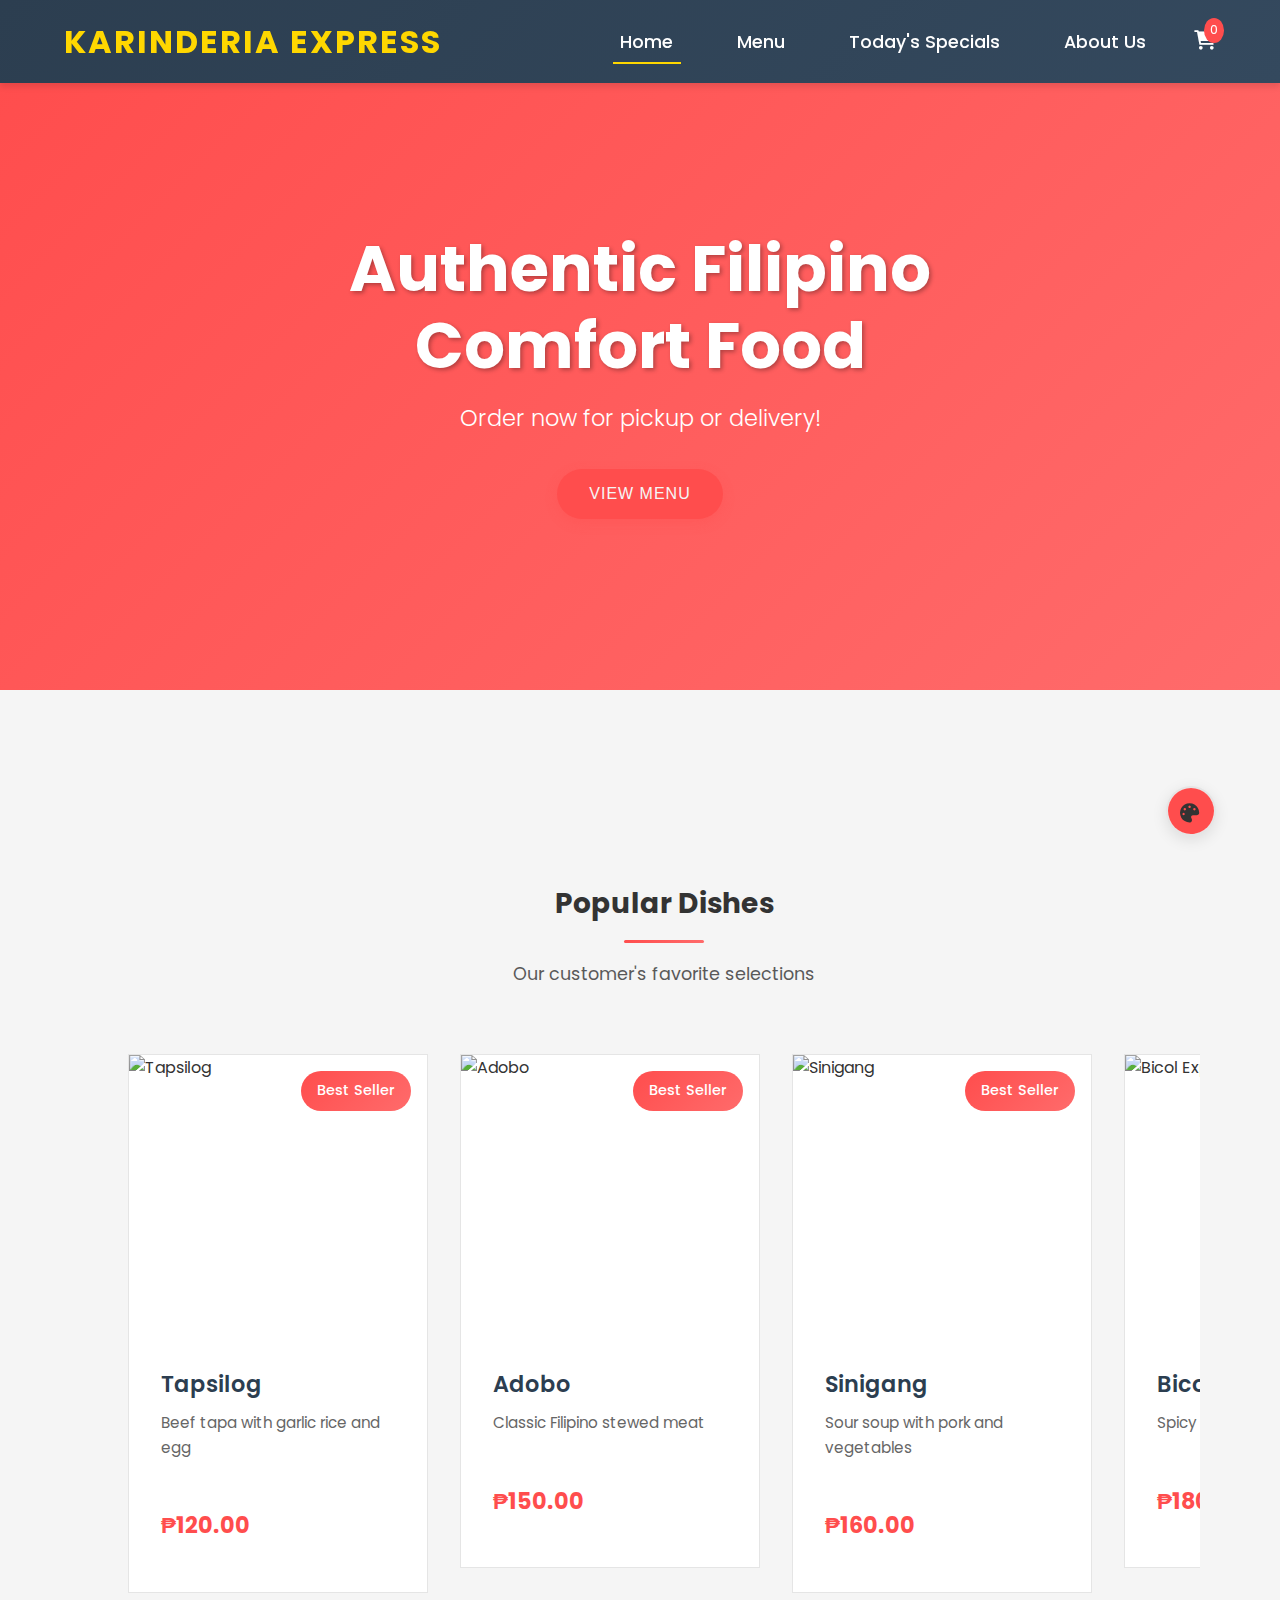
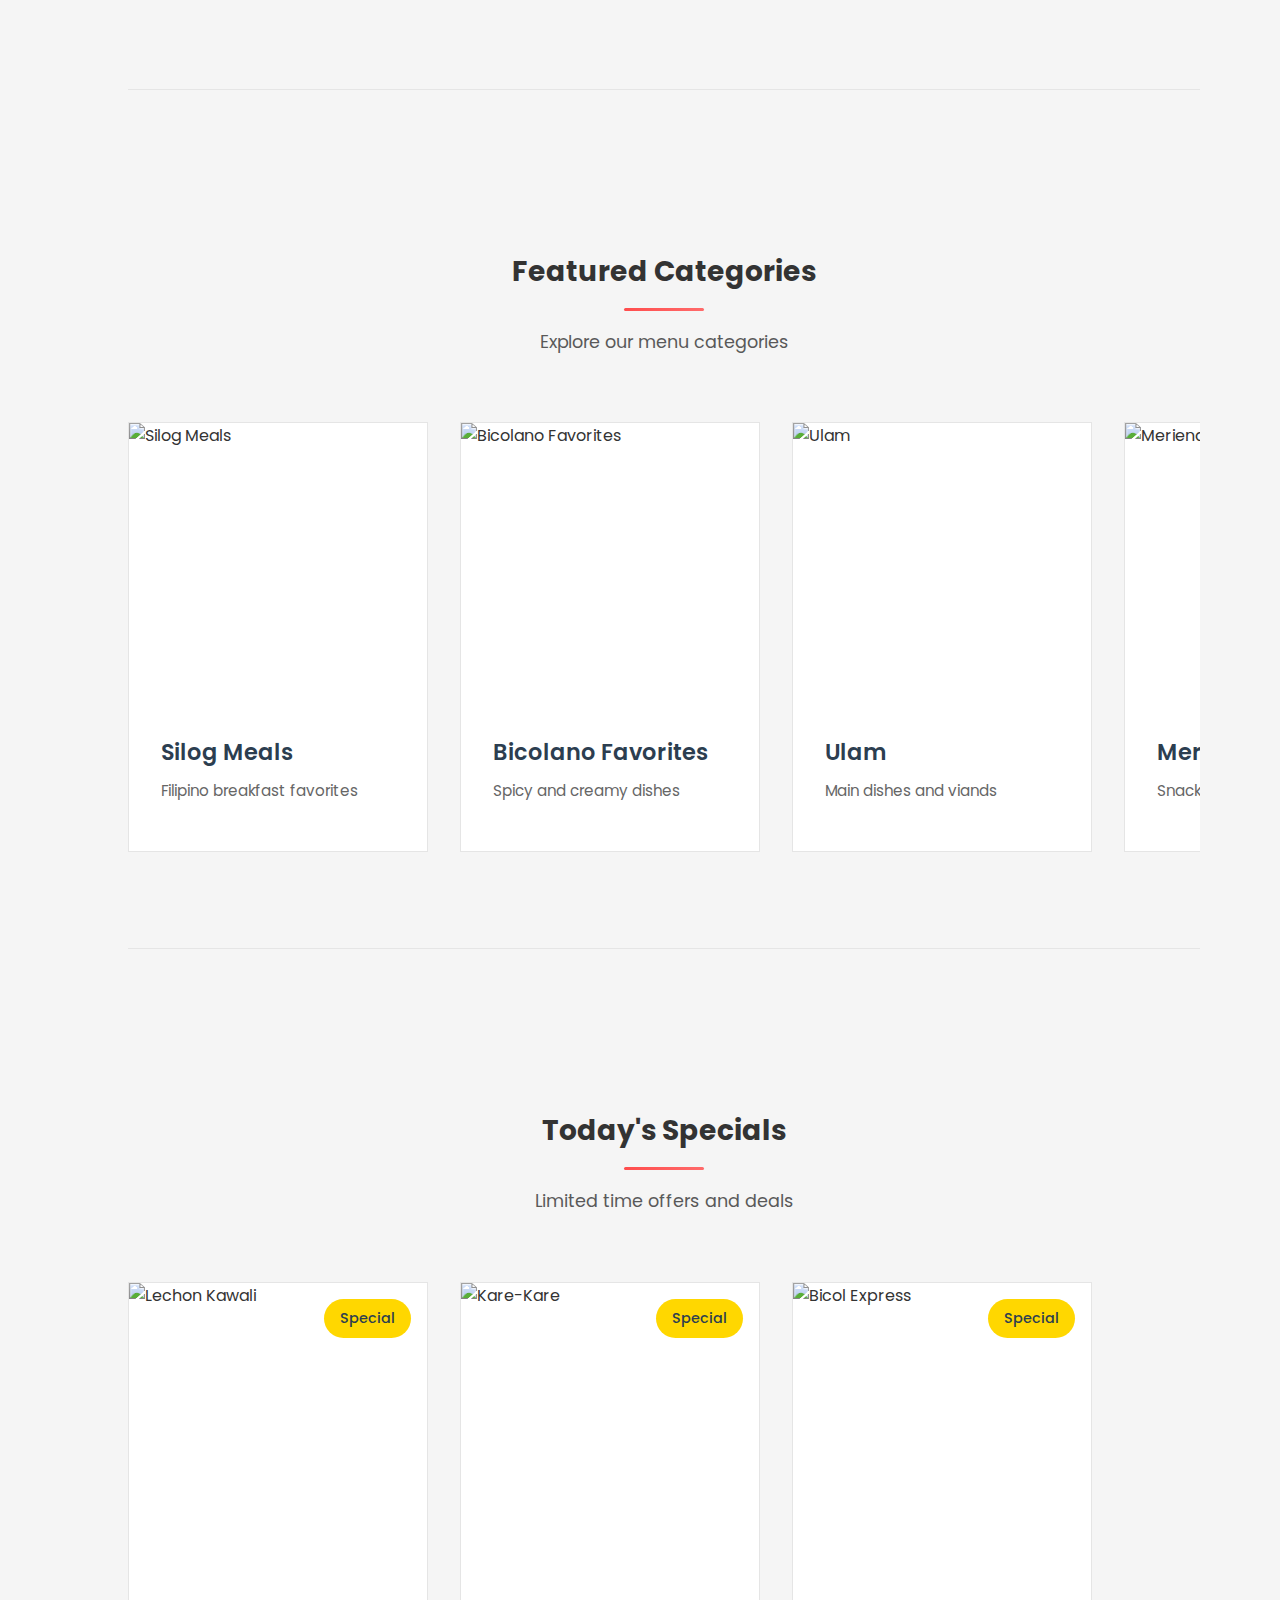
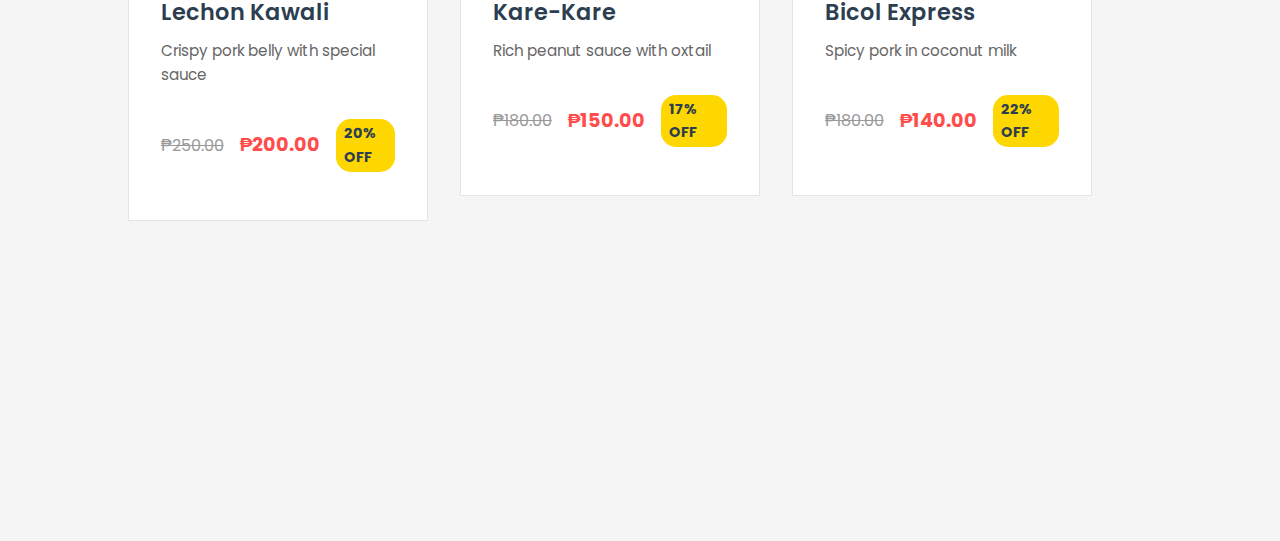
==== index.html @ ef13ce7a "Add files via upload" ====
<!DOCTYPE html>
<html lang="en">

<head>
    <meta charset="UTF-8">
    <meta name="viewport" content="width=device-width, initial-scale=1.0">
    <title>Karinderia Express | Local Filipino Comfort Food</title>
    <link rel="stylesheet" href="styles.css">
    <link rel="stylesheet" href="https://cdnjs.cloudflare.com/ajax/libs/font-awesome/6.0.0/css/all.min.css">
    <link href="https://fonts.googleapis.com/css2?family=Poppins:wght@300;400;500;600;700&display=swap"
        rel="stylesheet">
</head>

<body>
    <!-- Header/Navigation -->
    <header>
        <nav class="main-nav">
            <div class="logo">
                <h1>Karinderia Express</h1>
            </div>
            <div class="nav-links">
                <a href="index.html" class="active">Home</a>
                <a href="menu.html">Menu</a>
                <a href="specials.html">Today's Specials</a>
                <a href="about.html">About Us</a>
                <div class="cart-icon">
                    <span class="cart-count">0</span>
                    <i class="fas fa-shopping-cart"></i>
                </div>
            </div>
        </nav>
    </header>

    <!-- Hero Section -->
    <section class="hero">
        <div class="hero-content">
            <h2>Authentic Filipino Comfort Food</h2>
            <p>Order now for pickup or delivery!</p>
            <button class="btn btn-primary">View Menu</button>
        </div>
    </section>

    <!-- Featured Categories -->
    <section class="featured-categories">
        <div class="grid-container">
            <div class="menu-category-section">
                <h3 class="section-title">Popular Dishes</h3>
                <p class="section-description">Our customer's favorite selections</p>
                <div class="category-scroll">
                    <div class="card">
                        <div class="card-image">
                            <img src="https://via.placeholder.com/300x200.png?text=Tapsilog" alt="Tapsilog">
                            <span class="badge badge-primary">Best Seller</span>
                            <div class="item-overlay">
                                <button class="btn btn-primary" onclick="scrollToSection('silog-meals')">Add to
                                    Cart</button>
                            </div>
                        </div>
                        <div class="card-content">
                            <h4 class="card-title">Tapsilog</h4>
                            <p class="card-description">Beef tapa with garlic rice and egg</p>
                            <div class="price-container">
                                <span class="price">₱120.00</span>
                            </div>
                        </div>
                    </div>
                    <div class="card">
                        <div class="card-image">
                            <img src="https://via.placeholder.com/300x200.png?text=Adobo" alt="Adobo">
                            <span class="badge badge-primary">Best Seller</span>
                            <div class="item-overlay">
                                <button class="btn btn-primary" onclick="scrollToSection('ulam')">Add to Cart</button>
                            </div>
                        </div>
                        <div class="card-content">
                            <h4 class="card-title">Adobo</h4>
                            <p class="card-description">Classic Filipino stewed meat</p>
                            <div class="price-container">
                                <span class="price">₱150.00</span>
                            </div>
                        </div>
                    </div>
                    <div class="card">
                        <div class="card-image">
                            <img src="https://via.placeholder.com/300x200.png?text=Sinigang" alt="Sinigang">
                            <span class="badge badge-primary">Best Seller</span>
                            <div class="item-overlay">
                                <button class="btn btn-primary" onclick="scrollToSection('ulam')">Add to Cart</button>
                            </div>
                        </div>
                        <div class="card-content">
                            <h4 class="card-title">Sinigang</h4>
                            <p class="card-description">Sour soup with pork and vegetables</p>
                            <div class="price-container">
                                <span class="price">₱160.00</span>
                            </div>
                        </div>
                    </div>
                    <div class="card">
                        <div class="card-image">
                            <img src="https://via.placeholder.com/300x200.png?text=Bicol+Express" alt="Bicol Express">
                            <span class="badge badge-primary">Best Seller</span>
                            <div class="item-overlay">
                                <button class="btn btn-primary" onclick="scrollToSection('bicolano-favorites')">Add to
                                    Cart</button>
                            </div>
                        </div>
                        <div class="card-content">
                            <h4 class="card-title">Bicol Express</h4>
                            <p class="card-description">Spicy pork in coconut milk</p>
                            <div class="price-container">
                                <span class="price">₱180.00</span>
                            </div>
                        </div>
                    </div>
                </div>
            </div>

            <!-- Featured Categories -->
            <div class="menu-category-section">
                <h3 class="section-title">Featured Categories</h3>
                <p class="section-description">Explore our menu categories</p>
                <div class="category-scroll">
                    <div class="card">
                        <div class="card-image">
                            <img src="https://via.placeholder.com/300x200.png?text=Silog+Meals" alt="Silog Meals">
                            <div class="item-overlay">
                                <button class="btn btn-primary" onclick="scrollToSection('silog-meals')">View
                                    Menu</button>
                            </div>
                        </div>
                        <div class="card-content">
                            <h4 class="card-title">Silog Meals</h4>
                            <p class="card-description">Filipino breakfast favorites</p>
                        </div>
                    </div>
                    <div class="card">
                        <div class="card-image">
                            <img src="https://via.placeholder.com/300x200.png?text=Bicolano+Favorites"
                                alt="Bicolano Favorites">
                            <div class="item-overlay">
                                <button class="btn btn-primary" onclick="scrollToSection('bicolano-favorites')">View
                                    Menu</button>
                            </div>
                        </div>
                        <div class="card-content">
                            <h4 class="card-title">Bicolano Favorites</h4>
                            <p class="card-description">Spicy and creamy dishes</p>
                        </div>
                    </div>
                    <div class="card">
                        <div class="card-image">
                            <img src="https://via.placeholder.com/300x200.png?text=Ulam" alt="Ulam">
                            <div class="item-overlay">
                                <button class="btn btn-primary" onclick="scrollToSection('ulam')">View Menu</button>
                            </div>
                        </div>
                        <div class="card-content">
                            <h4 class="card-title">Ulam</h4>
                            <p class="card-description">Main dishes and viands</p>
                        </div>
                    </div>
                    <div class="card">
                        <div class="card-image">
                            <img src="https://via.placeholder.com/300x200.png?text=Merienda" alt="Merienda">
                            <div class="item-overlay">
                                <button class="btn btn-primary" onclick="scrollToSection('merienda')">View Menu</button>
                            </div>
                        </div>
                        <div class="card-content">
                            <h4 class="card-title">Merienda</h4>
                            <p class="card-description">Snacks and light meals</p>
                        </div>
                    </div>
                </div>
            </div>

            <!-- Today's Specials -->
            <div class="menu-category-section">
                <h3 class="section-title">Today's Specials</h3>
                <p class="section-description">Limited time offers and deals</p>
                <div class="category-scroll">
                    <div class="card">
                        <div class="card-image">
                            <img src="https://via.placeholder.com/300x200.png?text=Lechon+Kawali" alt="Lechon Kawali">
                            <span class="badge badge-accent">Special</span>
                            <div class="item-overlay">
                                <button class="btn btn-primary" onclick="scrollToSection('specials')">Add to
                                    Cart</button>
                            </div>
                        </div>
                        <div class="card-content">
                            <h4 class="card-title">Lechon Kawali</h4>
                            <p class="card-description">Crispy pork belly with special sauce</p>
                            <div class="price-container">
                                <span class="original-price">₱250.00</span>
                                <span class="special-price">₱200.00</span>
                                <span class="discount">20% OFF</span>
                            </div>
                        </div>
                    </div>
                    <div class="card">
                        <div class="card-image">
                            <img src="https://via.placeholder.com/300x200.png?text=Kare-Kare" alt="Kare-Kare">
                            <span class="badge badge-accent">Special</span>
                            <div class="item-overlay">
                                <button class="btn btn-primary" onclick="scrollToSection('specials')">Add to
                                    Cart</button>
                            </div>
                        </div>
                        <div class="card-content">
                            <h4 class="card-title">Kare-Kare</h4>
                            <p class="card-description">Rich peanut sauce with oxtail</p>
                            <div class="price-container">
                                <span class="original-price">₱180.00</span>
                                <span class="special-price">₱150.00</span>
                                <span class="discount">17% OFF</span>
                            </div>
                        </div>
                    </div>
                    <div class="card">
                        <div class="card-image">
                            <img src="https://via.placeholder.com/300x200.png?text=Bicol+Express" alt="Bicol Express">
                            <span class="badge badge-accent">Special</span>
                            <div class="item-overlay">
                                <button class="btn btn-primary" onclick="scrollToSection('specials')">Add to
                                    Cart</button>
                            </div>
                        </div>
                        <div class="card-content">
                            <h4 class="card-title">Bicol Express</h4>
                            <p class="card-description">Spicy pork in coconut milk</p>
                            <div class="price-container">
                                <span class="original-price">₱180.00</span>
                                <span class="special-price">₱140.00</span>
                                <span class="discount">22% OFF</span>
                            </div>
                        </div>
                    </div>
                </div>
            </div>
        </div>
    </section>

    <!-- Theme Switcher -->
    <div class="theme-switcher collapsed">
        <div class="theme-buttons">
            <button class="theme-btn active" onclick="setTheme('light')" title="Light Mode">
                <i class="fas fa-sun"></i>
            </button>
            <button class="theme-btn" onclick="setTheme('dark')" title="Dark Mode">
                <i class="fas fa-moon"></i>
            </button>
            <button class="theme-btn" onclick="setTheme('contrast')" title="High Contrast Mode">
                <i class="fas fa-adjust"></i>
            </button>
        </div>
        <button class="theme-toggle" onclick="toggleThemeSwitcher()">
            <i class="fas fa-palette"></i>
        </button>
    </div>

    <!-- Cart Sidebar -->
    <div class="cart-sidebar">
        <div class="cart-header">
            <h3>Your Order</h3>
            <button class="close-cart" onclick="closeCart()">
                <i class="fas fa-times"></i>
            </button>
        </div>
        <div class="cart-items">
            <!-- Cart items will be dynamically added -->
        </div>
        <div class="cart-summary">
            <div class="subtotal">
                <span>Subtotal:</span>
                <span>₱0.00</span>
            </div>
            <div class="delivery-fee">
                <span>Delivery Fee:</span>
                <span>₱50.00</span>
            </div>
            <div class="total">
                <span>Total:</span>
                <span>₱0.00</span>
            </div>
        </div>
        <button class="btn btn-primary checkout-btn">Proceed to Checkout</button>
    </div>

    <!-- Item Overview Modal -->
    <div class="item-modal" id="itemModal">
        <div class="modal-overlay"></div>
        <div class="modal-content">
            <button class="modal-close">
                <i class="fas fa-times"></i>
            </button>
            <div class="modal-body">
                <div class="modal-image">
                    <img src="" alt="">
                </div>
                <div class="modal-details">
                    <h2 class="modal-title"></h2>
                    <p class="modal-description"></p>
                    <div class="modal-price"></div>
                    <div class="quantity-controls">
                        <button class="quantity-btn minus">
                            <i class="fas fa-minus"></i>
                        </button>
                        <span class="quantity-value">1</span>
                        <button class="quantity-btn plus">
                            <i class="fas fa-plus"></i>
                        </button>
                    </div>
                    <button class="btn btn-primary add-to-cart-modal">Add to Cart</button>
                </div>
            </div>
        </div>
    </div>

    <script src="script.js"></script>
</body>

</html>
---- styles.css ----
/* Global Styles */
:root {
    --primary-color: #FF4D4D;
    --secondary-color: #2C3E50;
    --accent-color: #FFD700;
    --text-color: #333;
    --light-bg: #F5F5F5;
    --dark-bg: #1A1A1A;
    --gradient-primary: linear-gradient(135deg, #FF4D4D, #FF6B6B);
    --gradient-dark: linear-gradient(135deg, #2C3E50, #34495E);
    --shadow: 0 4px 6px rgba(0, 0, 0, 0.1);
    --transition: all 0.3s ease;
    --spacing-xs: 0.5rem;
    --spacing-sm: 1rem;
    --spacing-md: 2rem;
    --spacing-lg: 4rem;
    --spacing-xl: 6rem;
    --card-bg: #ffffff;
    --card-border: #e5e5e5;
    --hover-shadow: 0 8px 24px rgba(0, 0, 0, 0.12);
    --section-padding: var(--spacing-xl) 5%;
    --container-width: 1200px;

    /* Theme 1: Warm Filipino */
    --theme-1-primary: #E65100;
    --theme-1-secondary: #FF8F00;
    --theme-1-accent: #FFB74D;
    --theme-1-background: #FFF3E0;
    --theme-1-text: #212121;
    --theme-1-card: #FFFFFF;

    /* Theme 2: Fresh Bicol */
    --theme-2-primary: #2E7D32;
    --theme-2-secondary: #4CAF50;
    --theme-2-accent: #81C784;
    --theme-2-background: #E8F5E9;
    --theme-2-text: #1B5E20;
    --theme-2-card: #FFFFFF;

    /* Theme 3: Modern Metro */
    --theme-3-primary: #1976D2;
    --theme-3-secondary: #2196F3;
    --theme-3-accent: #64B5F6;
    --theme-3-background: #E3F2FD;
    --theme-3-text: #0D47A1;
    --theme-3-card: #FFFFFF;

    /* Light Mode (Default) */
    --primary-color: #FF4D4D;
    --secondary-color: #2C3E50;
    --accent-color: #FFD700;
    --text-color: #333;
    --background-color: #F5F5F5;
    --card-bg: #FFFFFF;
    --card-border: #e5e5e5;
    --shadow-color: rgba(0, 0, 0, 0.1);
    --hover-shadow: rgba(0, 0, 0, 0.12);
}

/* Dark Mode */
.theme-dark {
    --primary-color: #FF6B6B;
    --secondary-color: #ECF0F1;
    --accent-color: #FFD700;
    --text-color: #FFFFFF;
    --background-color: #1A1A1A;
    --card-bg: #2D2D2D;
    --card-border: #404040;
    --shadow-color: rgba(0, 0, 0, 0.3);
    --hover-shadow: rgba(0, 0, 0, 0.4);
}

/* High Contrast Mode */
.theme-contrast {
    --primary-color: #FF0000;
    --secondary-color: #000000;
    --accent-color: #FFFF00;
    --text-color: #000000;
    --background-color: #FFFFFF;
    --card-bg: #FFFFFF;
    --card-border: #000000;
    --shadow-color: rgba(0, 0, 0, 0.5);
    --hover-shadow: rgba(0, 0, 0, 0.7);
}

* {
    margin: 0;
    padding: 0;
    box-sizing: border-box;
}

body {
    font-family: 'Poppins', sans-serif;
    line-height: 1.6;
    color: var(--text-color);
    background-color: var(--background-color);
}

/* Header/Navigation */
.main-nav {
    background: var(--gradient-dark);
    padding: var(--spacing-sm) 5%;
    display: flex;
    justify-content: space-between;
    align-items: center;
    position: fixed;
    width: 100%;
    top: 0;
    z-index: 1000;
    box-shadow: var(--shadow);
}

.logo h1 {
    color: var(--accent-color);
    font-size: 2rem;
    font-weight: 700;
    text-transform: uppercase;
    letter-spacing: 2px;
}

.nav-links {
    display: flex;
    gap: var(--spacing-md);
    align-items: center;
}

.nav-links a {
    color: white;
    text-decoration: none;
    font-weight: 500;
    font-size: 1.1rem;
    transition: var(--transition);
    position: relative;
    padding: var(--spacing-xs) var(--spacing-sm);
}

.nav-links a::after {
    content: '';
    position: absolute;
    bottom: 0;
    left: 50%;
    width: 0;
    height: 2px;
    background: var(--accent-color);
    transition: var(--transition);
    transform: translateX(-50%);
}

.nav-links a:hover::after,
.nav-links a.active::after {
    width: 80%;
}

.cart-icon {
    position: relative;
    color: white;
    cursor: pointer;
    font-size: 1.2rem;
}

.cart-count {
    position: absolute;
    top: -8px;
    right: -8px;
    background: var(--primary-color);
    color: white;
    font-size: 0.8rem;
    padding: 2px 6px;
    border-radius: 50%;
}

/* Hero Sections */
.hero,
.menu-hero,
.specials-hero,
.about-hero {
    height: 70vh;
    background: var(--gradient-primary);
    display: flex;
    align-items: center;
    justify-content: center;
    text-align: center;
    color: white;
    margin-top: 60px;
    position: relative;
    overflow: hidden;
    padding: var(--spacing-lg);
}

.hero-content {
    z-index: 1;
    max-width: 800px;
}

.hero-content h2 {
    font-size: 4rem;
    font-weight: 700;
    margin-bottom: var(--spacing-sm);
    text-shadow: 2px 2px 4px rgba(0, 0, 0, 0.3);
    line-height: 1.2;
}

.hero-content p {
    font-size: 1.4rem;
    margin-bottom: var(--spacing-md);
    font-weight: 300;
}

/* Featured Categories */
.featured-categories {
    display: grid;
    grid-template-columns: repeat(auto-fit, minmax(250px, 1fr));
    gap: 2rem;
    padding: 4rem 5%;
}

.category-card {
    background: white;
    border-radius: 10px;
    overflow: hidden;
    box-shadow: var(--shadow);
    transition: var(--transition);
}

.category-card:hover {
    transform: translateY(-5px);
    box-shadow: 0 6px 12px rgba(0, 0, 0, 0.15);
}

.category-card img {
    width: 100%;
    height: 200px;
    object-fit: cover;
}

.category-card h3 {
    padding: 1rem;
    color: var(--secondary-color);
    font-size: 1.5rem;
}

.category-card ul {
    list-style: none;
    padding: 0 1rem 1rem;
}

.category-card li {
    margin-bottom: 0.5rem;
    color: var(--text-color);
}

/* Menu Section */
.menu-section {
    padding: 4rem 5%;
}

.menu-categories {
    padding: var(--spacing-xl) 5%;
}

.category-filters {
    display: flex;
    justify-content: center;
    gap: var(--spacing-sm);
    margin-bottom: var(--spacing-lg);
    flex-wrap: wrap;
}

.filter-btn {
    padding: var(--spacing-sm) var(--spacing-md);
    border: 1px solid var(--card-border);
    background: var(--card-bg);
    color: var(--secondary-color);
    border-radius: 25px;
    cursor: pointer;
    transition: var(--transition);
    font-weight: 500;
    font-size: 0.95rem;
    text-transform: uppercase;
    letter-spacing: 1px;
}

.filter-btn.active,
.filter-btn:hover {
    background: var(--gradient-primary);
    color: white;
    transform: translateY(-2px);
    border-color: transparent;
    box-shadow: 0 4px 12px rgba(255, 77, 77, 0.3);
}

.menu-grid {
    display: grid;
    grid-template-columns: repeat(auto-fit, minmax(300px, 1fr));
    gap: var(--spacing-lg);
}

.menu-category-section {
    margin-bottom: var(--spacing-xl);
    padding: var(--spacing-lg) 0;
    border-bottom: 1px solid var(--card-border);
}

.menu-category-section:last-child {
    border-bottom: none;
}

.category-title {
    font-size: 2.2rem;
    color: var(--secondary-color);
    margin-bottom: var(--spacing-lg);
    font-weight: 700;
    text-align: center;
    position: relative;
    padding-bottom: var(--spacing-sm);
}

.category-title::after {
    content: '';
    position: absolute;
    bottom: 0;
    left: 50%;
    transform: translateX(-50%);
    width: 60px;
    height: 3px;
    background: var(--gradient-primary);
    border-radius: 2px;
}

.menu-items {
    display: grid;
    grid-template-columns: repeat(auto-fit, minmax(300px, 1fr));
    gap: var(--spacing-lg);
    padding: var(--spacing-md) 0;
}

.menu-item {
    background: var(--card-bg);
    border-radius: 12px;
    overflow: hidden;
    box-shadow: var(--shadow);
    transition: var(--transition);
    border: 1px solid var(--card-border);
    position: relative;
}

.menu-item:hover {
    transform: translateY(-5px);
    box-shadow: var(--hover-shadow);
    border-color: var(--primary-color);
}

.item-image {
    position: relative;
    height: 280px;
    overflow: hidden;
}

.item-image img {
    width: 100%;
    height: 100%;
    object-fit: cover;
    transition: transform 0.5s ease;
}

.menu-item:hover .item-image img {
    transform: scale(1.05);
}

.item-overlay {
    position: absolute;
    top: 0;
    left: 0;
    width: 100%;
    height: 100%;
    background: rgba(0, 0, 0, 0.3);
    display: flex;
    align-items: center;
    justify-content: center;
    opacity: 0;
    transition: var(--transition);
}

.menu-item:hover .item-overlay {
    opacity: 1;
}

.add-to-cart {
    padding: var(--spacing-sm) var(--spacing-md);
    background: var(--gradient-primary);
    color: white;
    border: none;
    border-radius: 25px;
    cursor: pointer;
    transition: var(--transition);
    font-weight: 500;
    font-size: 1rem;
    text-transform: uppercase;
    letter-spacing: 1px;
    box-shadow: 0 4px 12px rgba(255, 77, 77, 0.3);
}

.add-to-cart:hover {
    transform: scale(1.05);
    box-shadow: 0 6px 16px rgba(255, 77, 77, 0.4);
}

.item-details {
    padding: var(--spacing-md);
    background: var(--card-bg);
}

.item-details h4 {
    color: var(--secondary-color);
    font-size: 1.3rem;
    margin-bottom: var(--spacing-xs);
    font-weight: 600;
    letter-spacing: 0.5px;
}

.item-details p {
    color: #666;
    margin-bottom: var(--spacing-sm);
    font-size: 0.95rem;
    line-height: 1.6;
}

.price {
    color: var(--primary-color);
    font-weight: 700;
    font-size: 1.4rem;
    display: block;
    margin-top: var(--spacing-sm);
}

/* Specials Section */
.specials-hero {
    background: var(--gradient-dark);
}

.special-card {
    background: white;
    border-radius: 10px;
    overflow: hidden;
    box-shadow: var(--shadow);
    margin-bottom: 2rem;
}

.special-card.featured {
    max-width: 800px;
    margin: 0 auto 2rem;
}

.special-badge {
    position: absolute;
    top: 1rem;
    right: 1rem;
    background: var(--gradient-primary);
    color: white;
    padding: 0.5rem 1rem;
    border-radius: 25px;
    font-size: 0.9rem;
}

.special-image {
    position: relative;
    height: 300px;
}

.special-image img {
    width: 100%;
    height: 100%;
    object-fit: cover;
}

.special-details {
    padding: 1.5rem;
}

.price-container {
    display: flex;
    align-items: center;
    gap: 1rem;
    margin: 1rem 0;
}

.original-price {
    text-decoration: line-through;
    color: #999;
}

.special-price {
    color: var(--primary-color);
    font-weight: bold;
    font-size: 1.2rem;
}

.discount {
    background: var(--accent-color);
    color: var(--secondary-color);
    padding: 0.2rem 0.5rem;
    border-radius: 15px;
    font-size: 0.9rem;
    font-weight: bold;
}

/* About Section */
.our-story {
    padding: 4rem 5%;
    background: white;
}

.story-content {
    display: grid;
    grid-template-columns: 1fr 1fr;
    gap: 4rem;
    align-items: center;
}

.story-text h3 {
    color: var(--secondary-color);
    margin-bottom: 1.5rem;
    font-size: 2rem;
}

.story-image img {
    width: 100%;
    border-radius: 10px;
    box-shadow: var(--shadow);
}

.values-grid {
    display: grid;
    grid-template-columns: repeat(auto-fit, minmax(250px, 1fr));
    gap: 2rem;
    padding: 2rem 5%;
}

.value-card {
    background: white;
    padding: 2rem;
    border-radius: 10px;
    text-align: center;
    box-shadow: var(--shadow);
    transition: var(--transition);
}

.value-card:hover {
    transform: translateY(-5px);
}

.value-card i {
    font-size: 2.5rem;
    color: var(--primary-color);
    margin-bottom: 1rem;
}

.team-grid {
    display: grid;
    grid-template-columns: repeat(auto-fit, minmax(200px, 1fr));
    gap: 2rem;
    padding: 2rem 5%;
}

.team-member {
    text-align: center;
}

.team-member img {
    width: 200px;
    height: 200px;
    border-radius: 50%;
    margin-bottom: 1rem;
    box-shadow: var(--shadow);
}

/* Contact Section */
.contact-section {
    padding: 4rem 5%;
    background: var(--light-bg);
}

.contact-content {
    display: grid;
    grid-template-columns: 1fr 1fr;
    gap: 4rem;
}

.contact-info {
    display: flex;
    flex-direction: column;
    gap: 1.5rem;
}

.info-item {
    display: flex;
    align-items: center;
    gap: 1rem;
}

.info-item i {
    font-size: 1.5rem;
    color: var(--primary-color);
}

.contact-form form {
    display: flex;
    flex-direction: column;
    gap: 1rem;
}

.contact-form input,
.contact-form textarea {
    padding: 0.8rem;
    border: 1px solid #ddd;
    border-radius: 5px;
    font-size: 1rem;
}

.contact-form textarea {
    height: 150px;
    resize: vertical;
}

.submit-btn {
    padding: 1rem;
    background: var(--gradient-primary);
    color: white;
    border: none;
    border-radius: 5px;
    cursor: pointer;
    transition: var(--transition);
}

.submit-btn:hover {
    transform: translateY(-2px);
    box-shadow: var(--shadow);
}

/* Cart Sidebar */
.cart-sidebar {
    position: fixed;
    right: -400px;
    top: 0;
    width: 400px;
    height: 100vh;
    background: var(--card-bg);
    box-shadow: var(--shadow-color);
    padding: 20px;
    transition: right 0.3s ease;
    z-index: 1000;
}

.cart-sidebar.active {
    right: 0;
}

.cart-header {
    display: flex;
    justify-content: space-between;
    align-items: center;
    margin-bottom: 20px;
    padding-bottom: 10px;
    border-bottom: 1px solid var(--card-border);
}

.cart-header h3 {
    margin: 0;
    color: var(--text-color);
}

.close-cart {
    background: none;
    border: none;
    color: var(--text-color);
    font-size: 1.2rem;
    cursor: pointer;
    padding: 5px;
    transition: color 0.2s ease;
}

.close-cart:hover {
    color: var(--primary-color);
}

.cart-items {
    margin: var(--spacing-md) 0;
    max-height: calc(100vh - 300px);
    overflow-y: auto;
    padding-right: var(--spacing-sm);
}

.cart-summary {
    border-top: 1px solid #ddd;
    padding-top: var(--spacing-md);
}

.cart-summary div {
    display: flex;
    justify-content: space-between;
    margin-bottom: var(--spacing-sm);
    font-size: 1.1rem;
}

.checkout-btn {
    width: 100%;
    padding: var(--spacing-md);
    background: var(--gradient-primary);
    color: white;
    border: none;
    border-radius: 30px;
    cursor: pointer;
    transition: var(--transition);
    margin-top: var(--spacing-md);
    font-weight: 600;
    font-size: 1.1rem;
}

.checkout-btn:hover {
    transform: translateY(-2px);
    box-shadow: var(--shadow);
}

/* Responsive Design */
@media (max-width: 768px) {
    .nav-links {
        display: none;
    }

    .story-content,
    .contact-content {
        grid-template-columns: 1fr;
    }

    .cart-sidebar {
        width: 100%;
        right: -100%;
    }

    .hero-content h2 {
        font-size: 2.5rem;
    }

    .category-title {
        font-size: 2rem;
    }

    .menu-categories {
        padding: var(--spacing-lg) 5%;
    }
}

/* Animations */
@keyframes fadeIn {
    from {
        opacity: 0;
        transform: translateY(20px);
    }

    to {
        opacity: 1;
        transform: translateY(0);
    }
}

.menu-item,
.special-card,
.value-card,
.team-member {
    animation: fadeIn 0.6s ease-out forwards;
}

/* Common Section Styles */
.section-title {
    font-size: 2.5rem;
    color: var(--secondary-color);
    margin-bottom: var(--spacing-lg);
    font-weight: 700;
    text-align: center;
    position: relative;
    padding-bottom: var(--spacing-sm);
}

.section-title::after {
    content: '';
    position: absolute;
    bottom: 0;
    left: 50%;
    transform: translateX(-50%);
    width: 80px;
    height: 3px;
    background: var(--gradient-primary);
    border-radius: 2px;
}

.section-description {
    text-align: center;
    max-width: 800px;
    margin: 0 auto var(--spacing-xl);
    color: #666;
    font-size: 1.1rem;
    line-height: 1.8;
}

/* Grid Layouts */
.grid-container {
    max-width: var(--container-width);
    margin: 0 auto;
    padding: var(--section-padding);
}

.grid-2 {
    display: grid;
    grid-template-columns: repeat(2, 1fr);
    gap: var(--spacing-lg);
}

.grid-3 {
    display: grid;
    grid-template-columns: repeat(3, 1fr);
    gap: var(--spacing-lg);
}

.grid-4 {
    display: grid;
    grid-template-columns: repeat(4, 1fr);
    gap: var(--spacing-lg);
}

/* Card Styles */
.card {
    background: var(--card-bg);
    border-radius: 12px;
    overflow: hidden;
    box-shadow: var(--shadow);
    transition: var(--transition);
    border: 1px solid var(--card-border);
}

.card:hover {
    transform: translateY(-5px);
    box-shadow: var(--hover-shadow);
    border-color: var(--primary-color);
}

.card-image {
    position: relative;
    height: 280px;
    overflow: hidden;
}

.card-image img {
    width: 100%;
    height: 100%;
    object-fit: cover;
    transition: transform 0.5s ease;
}

.card:hover .card-image img {
    transform: scale(1.05);
}

.card-content {
    padding: var(--spacing-md);
}

.card-title {
    font-size: 1.4rem;
    color: var(--secondary-color);
    margin-bottom: var(--spacing-xs);
    font-weight: 600;
}

.card-description {
    color: #666;
    font-size: 0.95rem;
    line-height: 1.6;
    margin-bottom: var(--spacing-sm);
}

/* Button Styles */
.btn {
    padding: var(--spacing-sm) var(--spacing-md);
    border-radius: 25px;
    cursor: pointer;
    transition: var(--transition);
    font-weight: 500;
    font-size: 1rem;
    text-transform: uppercase;
    letter-spacing: 1px;
}

.btn-primary {
    background: var(--primary-color);
    color: var(--background-color);
    border: none;
    box-shadow: 0 4px 12px rgba(255, 77, 77, 0.3);
}

.btn-primary:hover {
    transform: translateY(-2px);
    box-shadow: 0 6px 16px rgba(255, 77, 77, 0.4);
}

.btn-outline {
    background: transparent;
    color: var(--primary-color);
    border: 2px solid var(--primary-color);
}

.btn-outline:hover {
    background: var(--primary-color);
    color: var(--background-color);
}

/* Badge Styles */
.badge {
    position: absolute;
    top: var(--spacing-sm);
    right: var(--spacing-sm);
    padding: var(--spacing-xs) var(--spacing-sm);
    border-radius: 20px;
    font-size: 0.9rem;
    font-weight: 500;
    z-index: 1;
}

.badge-primary {
    background: var(--gradient-primary);
    color: white;
}

.badge-accent {
    background: var(--accent-color);
    color: var(--secondary-color);
}

/* Price Styles */
.price {
    color: var(--primary-color);
    font-weight: 700;
    font-size: 1.4rem;
    display: block;
    margin-top: var(--spacing-sm);
}

.price-small {
    font-size: 1.2rem;
}

/* Responsive Design */
@media (max-width: 1200px) {
    .grid-4 {
        grid-template-columns: repeat(3, 1fr);
    }
}

@media (max-width: 992px) {

    .grid-3,
    .grid-4 {
        grid-template-columns: repeat(2, 1fr);
    }
}

@media (max-width: 768px) {

    .grid-2,
    .grid-3,
    .grid-4 {
        grid-template-columns: 1fr;
    }

    .section-title {
        font-size: 2rem;
    }

    .section-description {
        font-size: 1rem;
    }
}

/* Theme Switcher */
.theme-switcher {
    position: fixed;
    bottom: var(--spacing-lg);
    right: var(--spacing-lg);
    z-index: 1000;
    background: var(--card-bg);
    border-radius: 50px;
    box-shadow: 0 4px 15px var(--shadow-color);
    overflow: hidden;
    transition: all 0.3s ease;
    border: 2px solid var(--card-border);
}

.theme-switcher.collapsed {
    width: 50px;
    height: 50px;
}

.theme-switcher.expanded {
    width: 180px;
    height: 50px;
}

.theme-toggle {
    position: absolute;
    top: 0;
    right: 0;
    width: 50px;
    height: 50px;
    background: var(--primary-color);
    border: none;
    color: var(--text-color);
    cursor: pointer;
    display: flex;
    align-items: center;
    justify-content: center;
    font-size: 1.2rem;
    transition: all 0.3s ease;
}

.theme-toggle:hover {
    background: var(--secondary-color);
}

.theme-buttons {
    display: flex;
    gap: var(--spacing-sm);
    padding: var(--spacing-sm);
    margin-right: 50px;
    transition: all 0.3s ease;
}

.theme-btn {
    width: 30px;
    height: 30px;
    border-radius: 50%;
    border: 2px solid var(--card-border);
    cursor: pointer;
    transition: all 0.3s ease;
    position: relative;
    display: flex;
    align-items: center;
    justify-content: center;
    color: var(--text-color);
    font-size: 0.8rem;
}

.theme-btn:hover {
    transform: scale(1.1);
    border-color: var(--primary-color);
}

.theme-btn.active {
    border-color: var(--primary-color);
    background: var(--primary-color);
    color: var(--background-color);
}

.theme-btn::after {
    content: '';
    position: absolute;
    top: -2px;
    left: -2px;
    right: -2px;
    bottom: -2px;
    border-radius: 50%;
    border: 2px solid var(--primary-color);
    opacity: 0;
    transition: all 0.3s ease;
}

.theme-btn.active::after {
    opacity: 1;
}

/* Theme Colors */
.theme-1 {
    --primary: #E65100;
    --secondary: #FF8F00;
    --accent: #FFB74D;
    --background: #FFF3E0;
    --text: #212121;
    --card: #FFFFFF;
    --shadow-color: rgba(230, 81, 0, 0.2);
}

.theme-2 {
    --primary: #2E7D32;
    --secondary: #4CAF50;
    --accent: #81C784;
    --background: #E8F5E9;
    --text: #1B5E20;
    --card: #FFFFFF;
    --shadow-color: rgba(46, 125, 50, 0.2);
}

.theme-3 {
    --primary: #1976D2;
    --secondary: #2196F3;
    --accent: #64B5F6;
    --background: #E3F2FD;
    --text: #0D47A1;
    --card: #FFFFFF;
    --shadow-color: rgba(25, 118, 210, 0.2);
}

/* Layout Improvements */
.grid-container {
    max-width: 1200px;
    margin: 0 auto;
    padding: var(--spacing-lg);
}

.grid-2,
.grid-3,
.grid-4 {
    display: grid;
    gap: var(--spacing-md);
    margin: var(--spacing-md) 0;
}

.grid-2 {
    grid-template-columns: repeat(2, 1fr);
}

.grid-3 {
    grid-template-columns: repeat(3, 1fr);
}

.grid-4 {
    grid-template-columns: repeat(4, 1fr);
}

/* Card Improvements */
.card {
    background: var(--card-bg);
    border-radius: var(--border-radius);
    overflow: hidden;
    box-shadow: var(--shadow-sm);
    transition: transform var(--transition), box-shadow var(--transition);
    height: 100%;
    display: flex;
    flex-direction: column;
}

.card-image {
    position: relative;
    padding-top: 75%;
    /* 4:3 Aspect Ratio */
    overflow: hidden;
}

.card-image img {
    position: absolute;
    top: 0;
    left: 0;
    width: 100%;
    height: 100%;
    object-fit: cover;
    transition: transform var(--transition);
}

.card-content {
    padding: var(--spacing-md);
    flex-grow: 1;
    display: flex;
    flex-direction: column;
}

/* Horizontal Scroll for Categories */
.category-scroll {
    display: flex;
    overflow-x: auto;
    gap: var(--spacing-md);
    padding: var(--spacing-md) 0;
    scrollbar-width: thin;
    scrollbar-color: var(--primary) var(--background);
}

.category-scroll::-webkit-scrollbar {
    height: 6px;
}

.category-scroll::-webkit-scrollbar-track {
    background: var(--background);
    border-radius: 3px;
}

.category-scroll::-webkit-scrollbar-thumb {
    background: var(--primary);
    border-radius: 3px;
}

.category-scroll .card {
    flex: 0 0 300px;
}

/* Section Improvements */
.menu-category-section {
    margin-bottom: var(--spacing-xl);
}

.section-title {
    font-size: 1.75rem;
    margin-bottom: var(--spacing-sm);
    color: var(--text-color);
}

.section-description {
    color: var(--text-color);
    opacity: 0.8;
    margin-bottom: var(--spacing-md);
}

/* Responsive Improvements */
@media (max-width: 1024px) {
    .grid-4 {
        grid-template-columns: repeat(3, 1fr);
    }
}

@media (max-width: 768px) {

    .grid-3,
    .grid-4 {
        grid-template-columns: repeat(2, 1fr);
    }

    .category-scroll .card {
        flex: 0 0 250px;
    }
}

@media (max-width: 480px) {

    .grid-2,
    .grid-3,
    .grid-4 {
        grid-template-columns: 1fr;
    }

    .category-scroll .card {
        flex: 0 0 200px;
    }
}

/* Item Overview Modal */
.item-modal {
    display: none;
    position: fixed;
    top: 0;
    left: 0;
    width: 100%;
    height: 100%;
    z-index: 2000;
}

.item-modal.active {
    display: block;
}

.modal-overlay {
    position: fixed;
    top: 0;
    left: 0;
    width: 100%;
    height: 100%;
    background: rgba(0, 0, 0, 0.7);
    backdrop-filter: blur(8px);
    -webkit-backdrop-filter: blur(8px);
    z-index: 2001;
}

.modal-content {
    position: fixed;
    top: 50%;
    left: 50%;
    transform: translate(-50%, -50%);
    background: var(--card-bg);
    border-radius: 20px;
    width: 90%;
    max-width: 1000px;
    max-height: 90vh;
    overflow-y: auto;
    z-index: 2002;
    box-shadow: 0 10px 30px rgba(0, 0, 0, 0.3);
}

.modal-close {
    position: absolute;
    top: 20px;
    right: 20px;
    background: none;
    border: none;
    color: var(--text-color);
    font-size: 1.5rem;
    cursor: pointer;
    z-index: 2003;
    padding: 10px;
    transition: color 0.3s ease;
}

.modal-close:hover {
    color: var(--primary-color);
}

.modal-body {
    display: grid;
    grid-template-columns: 1fr 1fr;
    gap: 2rem;
    padding: 2rem;
}

.modal-image {
    position: relative;
    width: 100%;
    padding-top: 75%;
    border-radius: 10px;
    overflow: hidden;
}

.modal-image img {
    position: absolute;
    top: 0;
    left: 0;
    width: 100%;
    height: 100%;
    object-fit: cover;
}

.modal-details {
    display: flex;
    flex-direction: column;
    gap: 1.5rem;
}

.modal-title {
    font-size: 2rem;
    color: var(--text-color);
    margin-bottom: 1rem;
}

.modal-description {
    color: var(--text-color);
    opacity: 0.8;
    line-height: 1.6;
}

.modal-price {
    font-size: 1.5rem;
    color: var(--primary-color);
    font-weight: 700;
}

.quantity-controls {
    display: flex;
    align-items: center;
    gap: 1rem;
    margin: 1rem 0;
}

.quantity-btn {
    width: 40px;
    height: 40px;
    border-radius: 50%;
    border: 2px solid var(--primary-color);
    background: none;
    color: var(--primary-color);
    font-size: 1.2rem;
    cursor: pointer;
    display: flex;
    align-items: center;
    justify-content: center;
    transition: all 0.3s ease;
}

.quantity-btn:hover {
    background: var(--primary-color);
    color: white;
}

.quantity-value {
    font-size: 1.2rem;
    font-weight: 600;
    min-width: 40px;
    text-align: center;
}

.add-to-cart-modal {
    margin-top: 1rem;
    width: 100%;
    padding: 1rem;
    font-size: 1.1rem;
}

@media (max-width: 768px) {
    .modal-body {
        grid-template-columns: 1fr;
    }

    .modal-content {
        width: 95%;
        max-height: 95vh;
    }
}
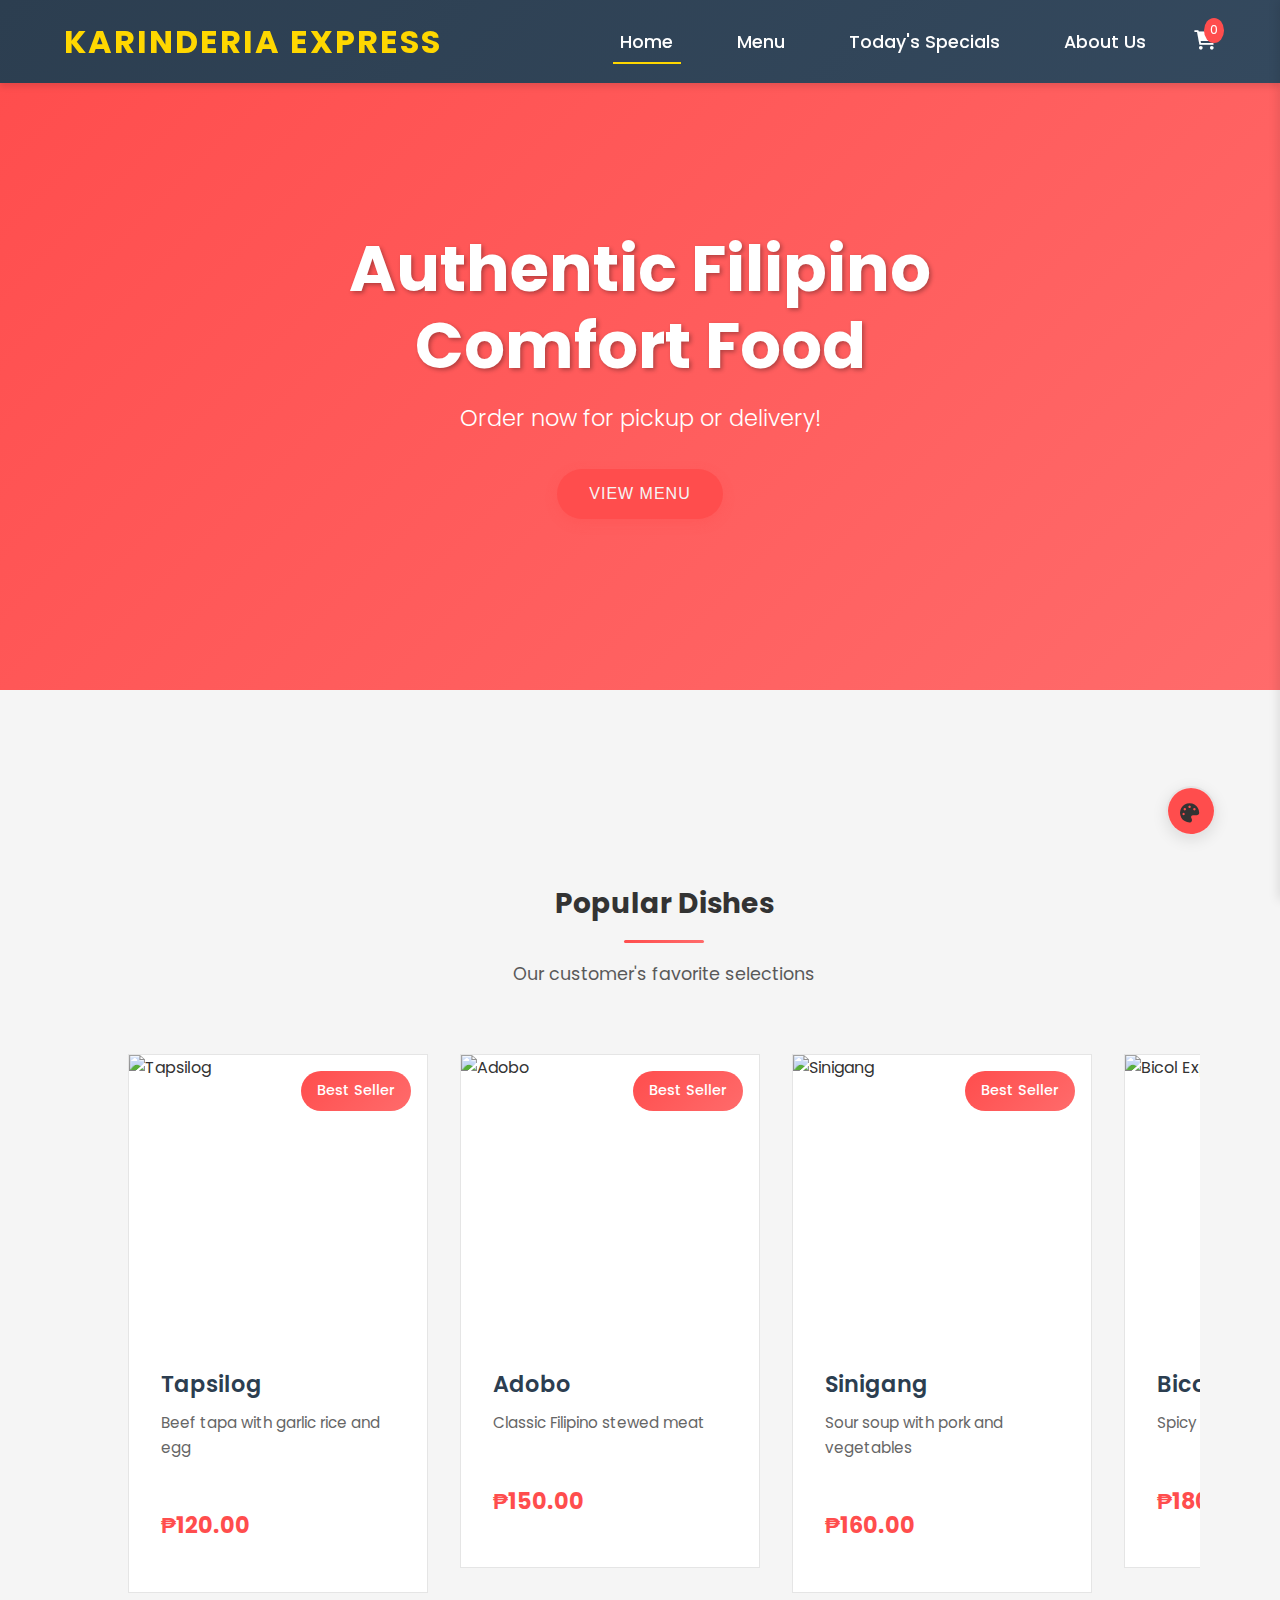
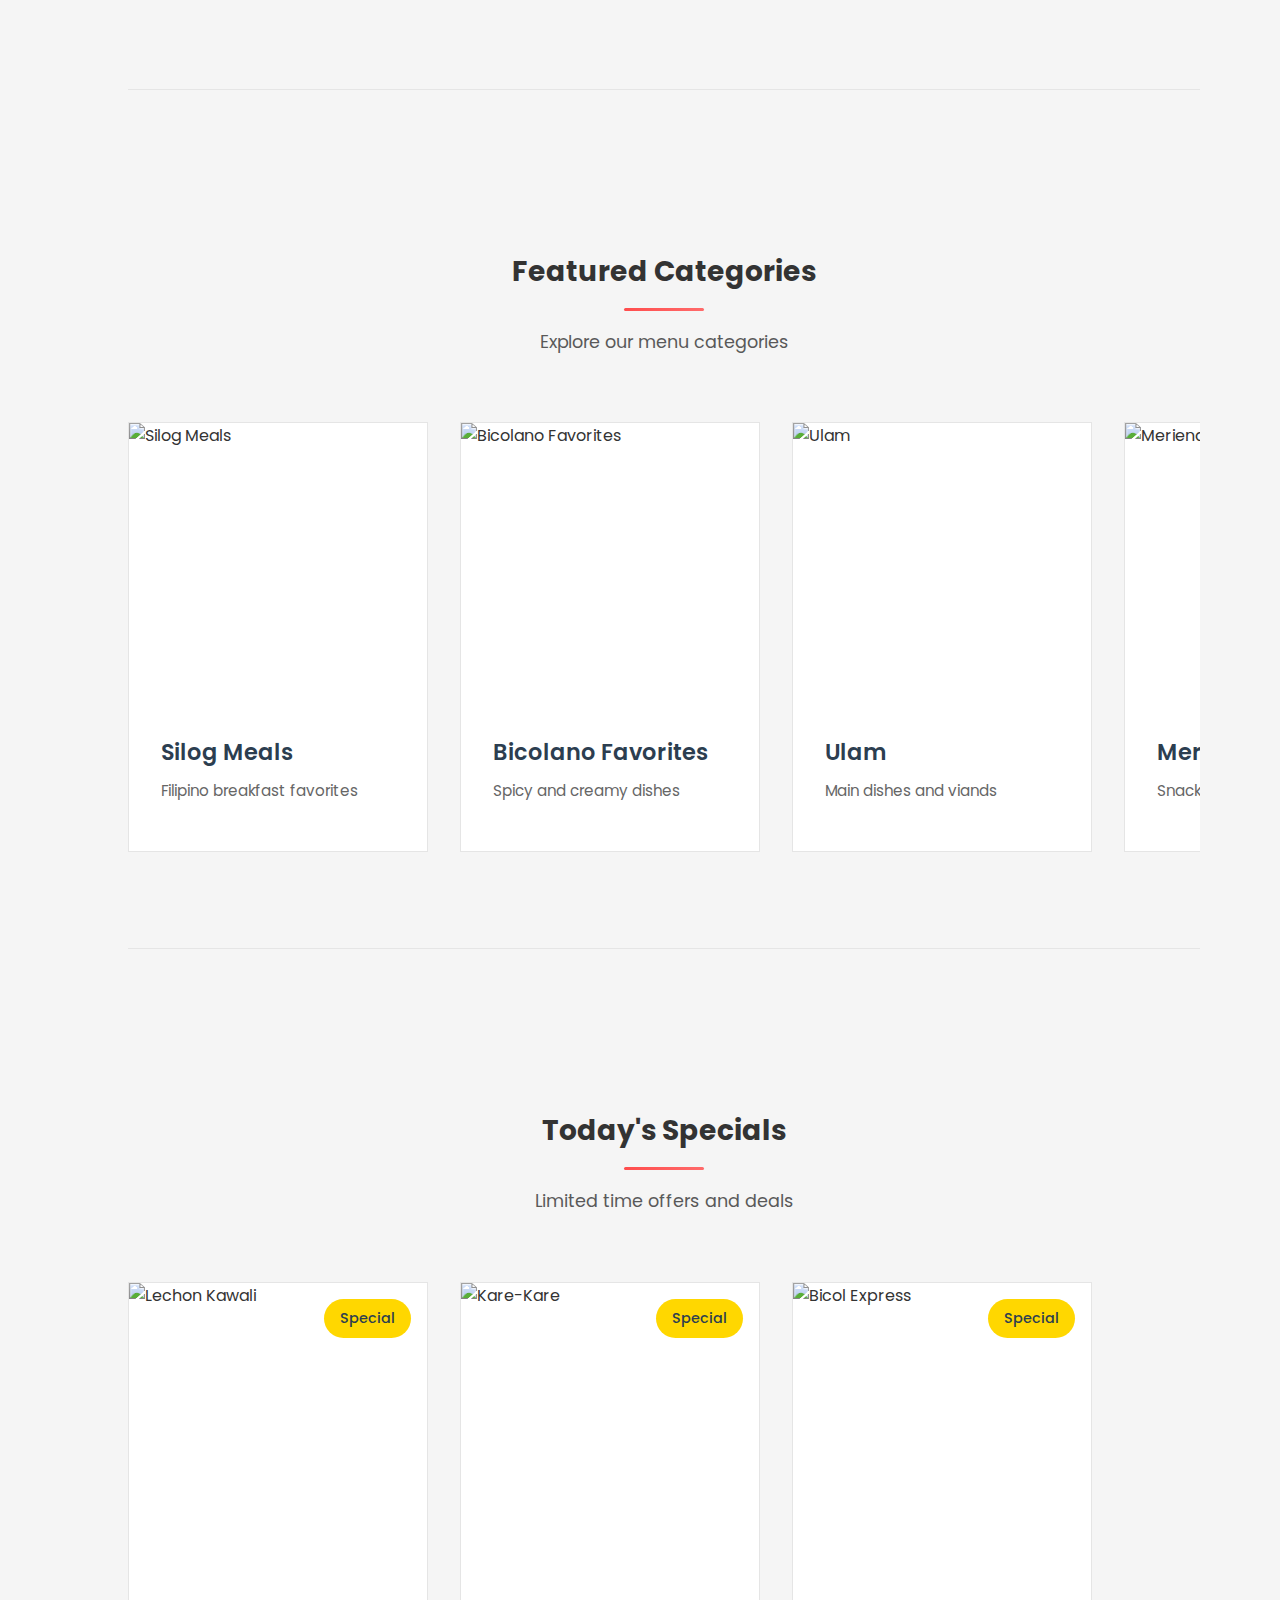
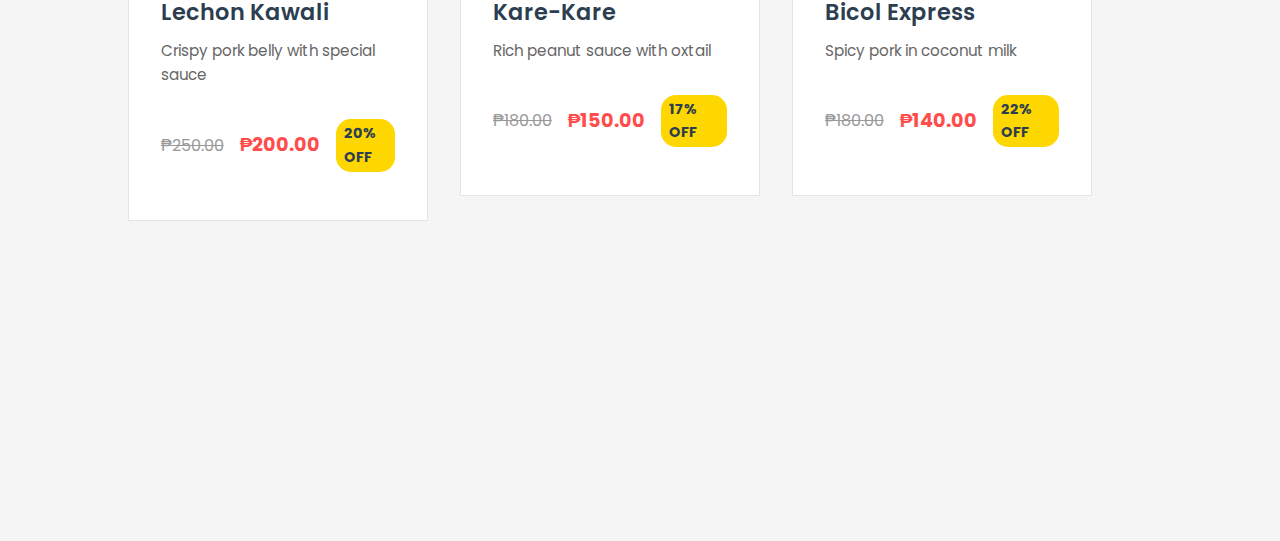
==== commit b995e090: "Update theme switcher functionality and script.js" ====
--- a/index.html
+++ b/index.html
@@ -18,6 +18,9 @@
             <div class="logo">
                 <h1>Karinderia Express</h1>
             </div>
+            <button class="menu-toggle">
+                <i class="fas fa-bars"></i>
+            </button>
             <div class="nav-links">
                 <a href="index.html" class="active">Home</a>
                 <a href="menu.html">Menu</a>
--- a/styles.css
+++ b/styles.css
@@ -640,15 +640,17 @@
 /* Cart Sidebar */
 .cart-sidebar {
     position: fixed;
+    top: 0;
     right: -400px;
-    top: 0;
     width: 400px;
     height: 100vh;
-    background: var(--card-bg);
-    box-shadow: var(--shadow-color);
+    background: var(--background-color);
+    box-shadow: -2px 0 10px rgba(0, 0, 0, 0.1);
     padding: 20px;
     transition: right 0.3s ease;
     z-index: 1000;
+    display: flex;
+    flex-direction: column;
 }
 
 .cart-sidebar.active {
@@ -659,76 +661,155 @@
     display: flex;
     justify-content: space-between;
     align-items: center;
-    margin-bottom: 20px;
-    padding-bottom: 10px;
-    border-bottom: 1px solid var(--card-border);
-}
-
-.cart-header h3 {
-    margin: 0;
+    padding-bottom: 20px;
+    border-bottom: 1px solid var(--border-color);
+}
+
+.cart-items {
+    flex: 1;
+    overflow-y: auto;
+    padding: 20px 0;
+}
+
+.cart-item {
+    display: flex;
+    align-items: center;
+    padding: 15px 0;
+    border-bottom: 1px solid var(--border-color);
+}
+
+.cart-item-image {
+    width: 80px;
+    height: 80px;
+    object-fit: cover;
+    border-radius: 8px;
+    margin-right: 15px;
+}
+
+.cart-item-details {
+    flex: 1;
+}
+
+.cart-item-title {
+    font-weight: 600;
+    margin-bottom: 5px;
+}
+
+.cart-item-price {
+    color: var(--accent-color);
+    font-weight: 500;
+}
+
+.cart-item-quantity {
+    display: flex;
+    align-items: center;
+    gap: 10px;
+    margin-top: 5px;
+}
+
+.quantity-btn {
+    background: none;
+    border: 1px solid var(--border-color);
     color: var(--text-color);
-}
-
-.close-cart {
-    background: none;
-    border: none;
-    color: var(--text-color);
-    font-size: 1.2rem;
+    width: 24px;
+    height: 24px;
+    border-radius: 4px;
     cursor: pointer;
-    padding: 5px;
-    transition: color 0.2s ease;
-}
-
-.close-cart:hover {
-    color: var(--primary-color);
-}
-
-.cart-items {
-    margin: var(--spacing-md) 0;
-    max-height: calc(100vh - 300px);
-    overflow-y: auto;
-    padding-right: var(--spacing-sm);
+    display: flex;
+    align-items: center;
+    justify-content: center;
+}
+
+.quantity-btn:hover {
+    background: var(--hover-color);
 }
 
 .cart-summary {
-    border-top: 1px solid #ddd;
-    padding-top: var(--spacing-md);
-}
-
-.cart-summary div {
+    padding-top: 20px;
+    border-top: 1px solid var(--border-color);
+}
+
+.cart-summary>div {
     display: flex;
     justify-content: space-between;
-    margin-bottom: var(--spacing-sm);
-    font-size: 1.1rem;
+    margin-bottom: 10px;
+}
+
+.total {
+    font-weight: 600;
+    font-size: 1.2em;
+    margin-top: 10px;
+    padding-top: 10px;
+    border-top: 1px solid var(--border-color);
 }
 
 .checkout-btn {
     width: 100%;
-    padding: var(--spacing-md);
-    background: var(--gradient-primary);
-    color: white;
-    border: none;
-    border-radius: 30px;
-    cursor: pointer;
-    transition: var(--transition);
-    margin-top: var(--spacing-md);
-    font-weight: 600;
-    font-size: 1.1rem;
-}
-
-.checkout-btn:hover {
-    transform: translateY(-2px);
-    box-shadow: var(--shadow);
+    margin-top: 20px;
+    padding: 15px;
+    font-size: 1.1em;
 }
 
 /* Responsive Design */
+@media (max-width: 1200px) {
+    .grid-3 {
+        grid-template-columns: repeat(2, 1fr);
+    }
+
+    .cart-sidebar {
+        width: 350px;
+    }
+}
+
+@media (max-width: 992px) {
+    .hero-content h2 {
+        font-size: 2.5rem;
+    }
+
+    .grid-2 {
+        grid-template-columns: 1fr;
+    }
+
+    .modal-body {
+        grid-template-columns: 1fr;
+    }
+
+    .section-title {
+        font-size: 1.6rem;
+    }
+
+    .card-title {
+        font-size: 1.1rem;
+    }
+}
+
 @media (max-width: 768px) {
+    .main-nav {
+        padding: 1rem;
+    }
+
     .nav-links {
         display: none;
-    }
-
-    .story-content,
-    .contact-content {
+        position: absolute;
+        top: 100%;
+        left: 0;
+        width: 100%;
+        background: var(--card-bg);
+        padding: 1rem;
+        box-shadow: 0 2px 5px var(--shadow-color);
+    }
+
+    .nav-links.active {
+        display: flex;
+        flex-direction: column;
+        gap: 1rem;
+    }
+
+    .hero-content h2 {
+        font-size: 2rem;
+    }
+
+    .grid-3 {
         grid-template-columns: 1fr;
     }
 
@@ -737,16 +818,201 @@
         right: -100%;
     }
 
+    .modal-content {
+        width: 95%;
+        padding: 1.5rem;
+    }
+
+    .card-image {
+        height: 180px;
+    }
+}
+
+@media (max-width: 576px) {
     .hero-content h2 {
-        font-size: 2.5rem;
-    }
-
-    .category-title {
-        font-size: 2rem;
-    }
-
-    .menu-categories {
-        padding: var(--spacing-lg) 5%;
+        font-size: 1.8rem;
+    }
+
+    .hero-content p {
+        font-size: 1rem;
+    }
+
+    .section-title {
+        font-size: 1.5rem;
+    }
+
+    .card-content {
+        padding: 1rem;
+    }
+
+    .modal-content {
+        padding: 1rem;
+    }
+
+    .quantity-controls {
+        justify-content: center;
+    }
+
+    .cart-item {
+        flex-direction: column;
+        text-align: center;
+    }
+
+    .cart-item-image {
+        margin-right: 0;
+        margin-bottom: 1rem;
+    }
+
+    .cart-item-quantity {
+        justify-content: center;
+    }
+}
+
+/* Mobile Navigation Toggle */
+.menu-toggle {
+    display: none;
+    font-size: 1.5rem;
+    cursor: pointer;
+}
+
+@media (max-width: 768px) {
+    .menu-toggle {
+        display: block;
+    }
+}
+
+/* Responsive Theme Switcher */
+@media (max-width: 576px) {
+    .theme-switcher {
+        right: 0.5rem;
+        bottom: 0.5rem;
+    }
+
+    .theme-buttons {
+        padding: 0.3rem;
+    }
+
+    .theme-btn {
+        width: 35px;
+        height: 35px;
+    }
+
+    .theme-toggle {
+        width: 40px;
+        height: 40px;
+    }
+}
+
+/* Responsive Cart */
+@media (max-width: 768px) {
+    .cart-header {
+        padding: 1rem;
+    }
+
+    .cart-items {
+        padding: 1rem;
+    }
+
+    .cart-summary {
+        padding: 1rem;
+    }
+
+    .checkout-btn {
+        margin: 1rem;
+    }
+}
+
+/* Responsive Modal */
+@media (max-width: 576px) {
+    .modal-title {
+        font-size: 1.5rem;
+    }
+
+    .modal-price {
+        font-size: 1.2rem;
+    }
+
+    .modal-close {
+        top: 0.5rem;
+        right: 0.5rem;
+    }
+}
+
+/* Responsive Grid Container */
+@media (max-width: 768px) {
+    .grid-container {
+        padding: 1rem;
+        gap: 1rem;
+    }
+
+    .menu-category-section {
+        padding: 1rem;
+    }
+}
+
+/* Responsive Card Grid */
+@media (max-width: 992px) {
+    .category-scroll {
+        padding: 0.5rem;
+    }
+
+    .grid-2,
+    .grid-3 {
+        gap: 1rem;
+    }
+}
+
+/* Responsive Badges */
+@media (max-width: 576px) {
+    .badge {
+        font-size: 0.7rem;
+        padding: 0.2rem 0.5rem;
+    }
+}
+
+/* Responsive Buttons */
+@media (max-width: 576px) {
+    .btn {
+        padding: 0.6rem 1.2rem;
+        font-size: 0.9rem;
+    }
+
+    .quantity-btn {
+        width: 20px;
+        height: 20px;
+    }
+}
+
+/* Responsive Cart Count */
+@media (max-width: 576px) {
+    .cart-count {
+        font-size: 0.8rem;
+        padding: 0.2rem 0.4rem;
+    }
+}
+
+/* Responsive Price Container */
+@media (max-width: 576px) {
+    .price-container {
+        flex-wrap: wrap;
+        gap: 0.5rem;
+    }
+
+    .discount {
+        font-size: 0.8rem;
+        padding: 0.1rem 0.3rem;
+    }
+}
+
+/* Responsive Item Overlay */
+@media (max-width: 576px) {
+    .item-overlay {
+        opacity: 1;
+        background: rgba(0, 0, 0, 0.3);
+    }
+
+    .item-overlay .btn {
+        transform: scale(0.9);
     }
 }
 
@@ -1405,4 +1671,6 @@
         width: 95%;
         max-height: 95vh;
     }
+}
+}
 }